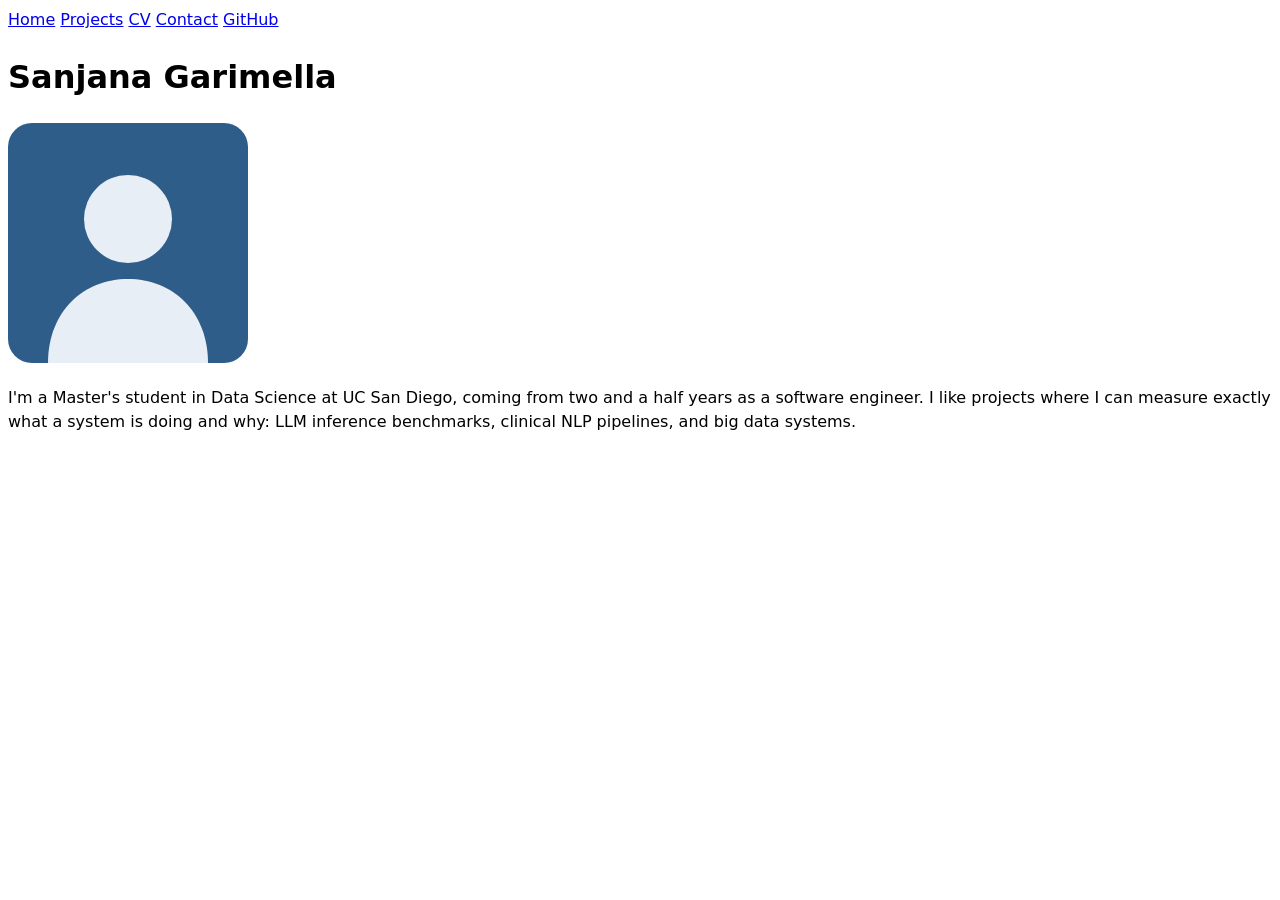
==== index.html @ b4945cbb "Lab 1: portfolio site with projects, contact form and CV" ====
<!DOCTYPE html>
<html lang="en">
  <head>
    <meta charset="UTF-8" />
    <meta name="viewport" content="width=device-width, initial-scale=1.0" />
    <title>Sanjana Garimella: Personal site and portfolio</title>
    <link rel="stylesheet" href="style.css" />
  </head>
  <body>
    <nav>
      <a href="./">Home</a>
      <a href="projects/">Projects</a>
      <a href="cv/">CV</a>
      <a href="contact/">Contact</a>
      <a href="https://github.com/sanjana-garimella" target="_blank">GitHub</a>
    </nav>

    <h1>Sanjana Garimella</h1>

    <img src="images/profile.svg" alt="Illustrated placeholder portrait: a simple head-and-shoulders silhouette on a blue background." width="240" />

    <p>
      I'm a Master's student in Data Science at UC San Diego, coming from two and a half years as a
      software engineer. I like projects where I can measure exactly what a system is doing
      and why: LLM inference benchmarks, clinical NLP pipelines, and big data systems.
    </p>
  </body>
</html>
---- style.css ----
body {
  /* Set line height to 1.5 times the font size
     and use the OS’s UI font as the website font
   */
  font: 100%/1.5 system-ui;
}

img {
  /* Never let images overflow narrow screens */
  max-width: 100%;
  height: auto;
}
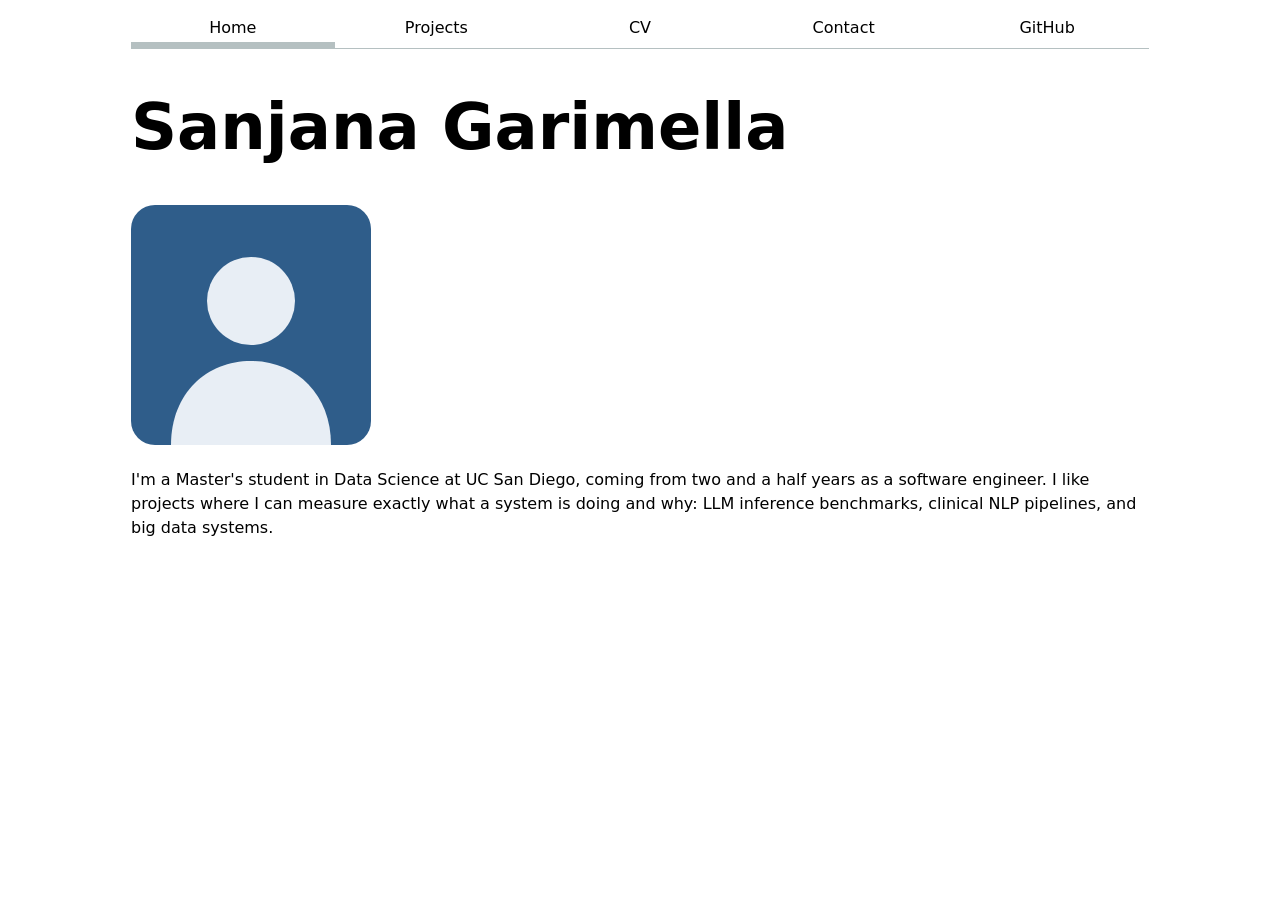
==== commit 07d250c4: "Lab 2: centered layout, nav bar, grid contact form, responsive projects grid, CV styling" ====
--- a/index.html
+++ b/index.html
@@ -8,7 +8,7 @@
   </head>
   <body>
     <nav>
-      <a href="./">Home</a>
+      <a href="./" class="current">Home</a>
       <a href="projects/">Projects</a>
       <a href="cv/">CV</a>
       <a href="contact/">Contact</a>
--- a/style.css
+++ b/style.css
@@ -1,8 +1,18 @@
+:root {
+  --color-accent: oklch(55% 0.13 250);
+  --color-border: oklch(80% 3% 200);
+  accent-color: var(--color-accent);
+}
+
 body {
   /* Set line height to 1.5 times the font size
      and use the OS’s UI font as the website font
    */
   font: 100%/1.5 system-ui;
+
+  /* Step 1: keep lines readable and centered, with a gutter on small screens */
+  max-width: 100ch;
+  margin-inline: max(1em, (100% - 100ch) / 2);
 }
 
 img {
@@ -10,3 +20,158 @@
   max-width: 100%;
   height: auto;
 }
+
+/* Step 2: navigation bar */
+nav {
+  display: flex;
+  flex-wrap: wrap; /* wrap links on very narrow screens instead of overflowing */
+  margin-bottom: 2em;
+  border-bottom: 1px solid var(--color-border);
+
+  ul,
+  li {
+    display: contents;
+  }
+
+  a {
+    flex: 1;
+    text-decoration: none;
+    color: inherit;
+    text-align: center;
+    padding: 0.5em;
+  }
+
+  a.current {
+    border-bottom: 0.4em solid var(--color-border);
+    padding-bottom: 0.1em;
+  }
+
+  a:hover {
+    border-bottom: 0.4em solid var(--color-accent);
+    padding-bottom: 0.1em;
+    background-color: oklch(from var(--color-accent) 95% 5% h);
+  }
+}
+
+/* Step 3: contact form */
+input,
+textarea,
+button {
+  font: inherit;
+  min-width: 0; /* let fields shrink below their default size on narrow screens */
+}
+
+form {
+  display: grid;
+  grid-template-columns: auto 1fr;
+  gap: 1em;
+
+  label {
+    display: grid;
+    grid-template-columns: subgrid;
+    grid-column: 1 / -1;
+  }
+
+  button {
+    grid-column: 1 / -1;
+  }
+}
+
+/* Step 4: projects grid */
+.projects {
+  display: grid;
+  grid-template-columns: repeat(auto-fill, minmax(15em, 1fr));
+  gap: 1em;
+
+  article {
+    display: grid;
+    grid-template-rows: subgrid;
+    grid-row: span 3;
+  }
+
+  h2 {
+    margin: 0;
+  }
+
+  p {
+    margin: 0;
+  }
+}
+
+h1,
+h2,
+h3,
+h4,
+h5,
+h6 {
+  line-height: 1.1;
+  text-wrap: balance;
+}
+
+h1 {
+  font-size: 400%;
+}
+
+/* Step 5: CV */
+.cv {
+  > header {
+    margin-bottom: 2em;
+
+    h1 {
+      font-size: 250%;
+      margin-bottom: 0.2em;
+    }
+
+    p {
+      margin: 0;
+      color: oklch(45% 2% 250);
+    }
+  }
+
+  section {
+    margin-block: 2.5em;
+
+    > h2 {
+      font-size: 1.1em;
+      text-transform: uppercase;
+      letter-spacing: 0.08em;
+      color: var(--color-accent);
+      border-bottom: 2px solid var(--color-accent);
+      padding-bottom: 0.3em;
+    }
+  }
+
+  article {
+    margin-block: 1.5em;
+    padding-left: 1em;
+    border-left: 3px solid var(--color-border);
+
+    header {
+      display: flex;
+      flex-wrap: wrap;
+      justify-content: space-between;
+      align-items: baseline;
+      gap: 0 1em;
+    }
+
+    h3 {
+      margin: 0;
+      font-size: 1.05em;
+    }
+
+    header p {
+      margin: 0;
+      font-size: 0.9em;
+      color: oklch(50% 2% 250);
+    }
+
+    ul {
+      margin-block: 0.5em 0;
+      padding-left: 1.2em;
+    }
+  }
+
+  ul li {
+    margin-block: 0.25em;
+  }
+}
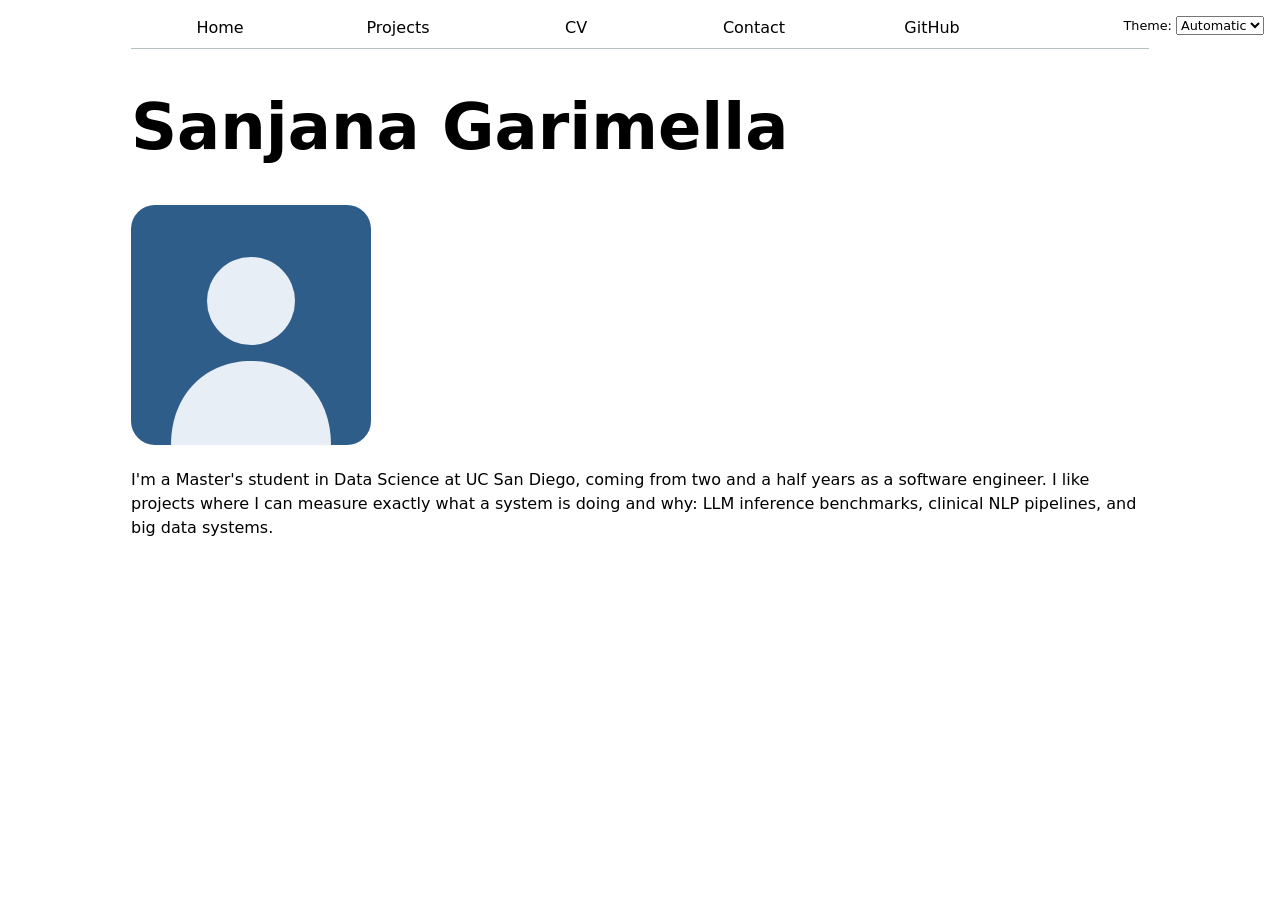
==== commit fbe71ac5: "Lab 3: automatic nav, dark mode switcher, JS-encoded contact form" ====
--- a/index.html
+++ b/index.html
@@ -5,16 +5,9 @@
     <meta name="viewport" content="width=device-width, initial-scale=1.0" />
     <title>Sanjana Garimella: Personal site and portfolio</title>
     <link rel="stylesheet" href="style.css" />
+    <script src="global.js" type="module"></script>
   </head>
   <body>
-    <nav>
-      <a href="./" class="current">Home</a>
-      <a href="projects/">Projects</a>
-      <a href="cv/">CV</a>
-      <a href="contact/">Contact</a>
-      <a href="https://github.com/sanjana-garimella" target="_blank">GitHub</a>
-    </nav>
-
     <h1>Sanjana Garimella</h1>
 
     <img src="images/profile.svg" alt="Illustrated placeholder portrait: a simple head-and-shoulders silhouette on a blue background." width="240" />
--- a/style.css
+++ b/style.css
@@ -1,7 +1,10 @@
 :root {
   --color-accent: oklch(55% 0.13 250);
-  --color-border: oklch(80% 3% 200);
+  /* A semi-transparent, moderately dark color adapts to both light and
+     dark mode better than a fixed light gray would. */
+  --color-border: oklch(50% 10% 200 / 40%);
   accent-color: var(--color-accent);
+  color-scheme: light dark;
 }
 
 body {
@@ -9,6 +12,13 @@
      and use the OS’s UI font as the website font
    */
   font: 100%/1.5 system-ui;
+
+  /* Explicitly tie background/text to the system colors so the page
+     repaints immediately when color-scheme is changed at runtime by
+     the theme switcher (some browsers don't repaint the implicit
+     canvas background on a dynamic color-scheme change otherwise). */
+  background-color: canvas;
+  color: canvastext;
 
   /* Step 1: keep lines readable and centered, with a gutter on small screens */
   max-width: 100ch;
@@ -27,6 +37,7 @@
   flex-wrap: wrap; /* wrap links on very narrow screens instead of overflowing */
   margin-bottom: 2em;
   border-bottom: 1px solid var(--color-border);
+  padding-inline-end: 8em; /* leave room for the color-scheme switcher */
 
   ul,
   li {
@@ -49,14 +60,26 @@
   a:hover {
     border-bottom: 0.4em solid var(--color-accent);
     padding-bottom: 0.1em;
-    background-color: oklch(from var(--color-accent) 95% 5% h);
-  }
+    /* Mix with the canvas color instead of a fixed lightness so the
+       hover background stays legible in dark mode too. */
+    background-color: color-mix(in oklch, var(--color-accent), canvas 85%);
+  }
+}
+
+/* Step 4: dark mode switcher */
+.color-scheme {
+  position: absolute;
+  top: 1rem;
+  right: 1rem;
+  font-size: 80%;
+  font-family: inherit;
 }
 
 /* Step 3: contact form */
 input,
 textarea,
-button {
+button,
+select {
   font: inherit;
   min-width: 0; /* let fields shrink below their default size on narrow screens */
 }
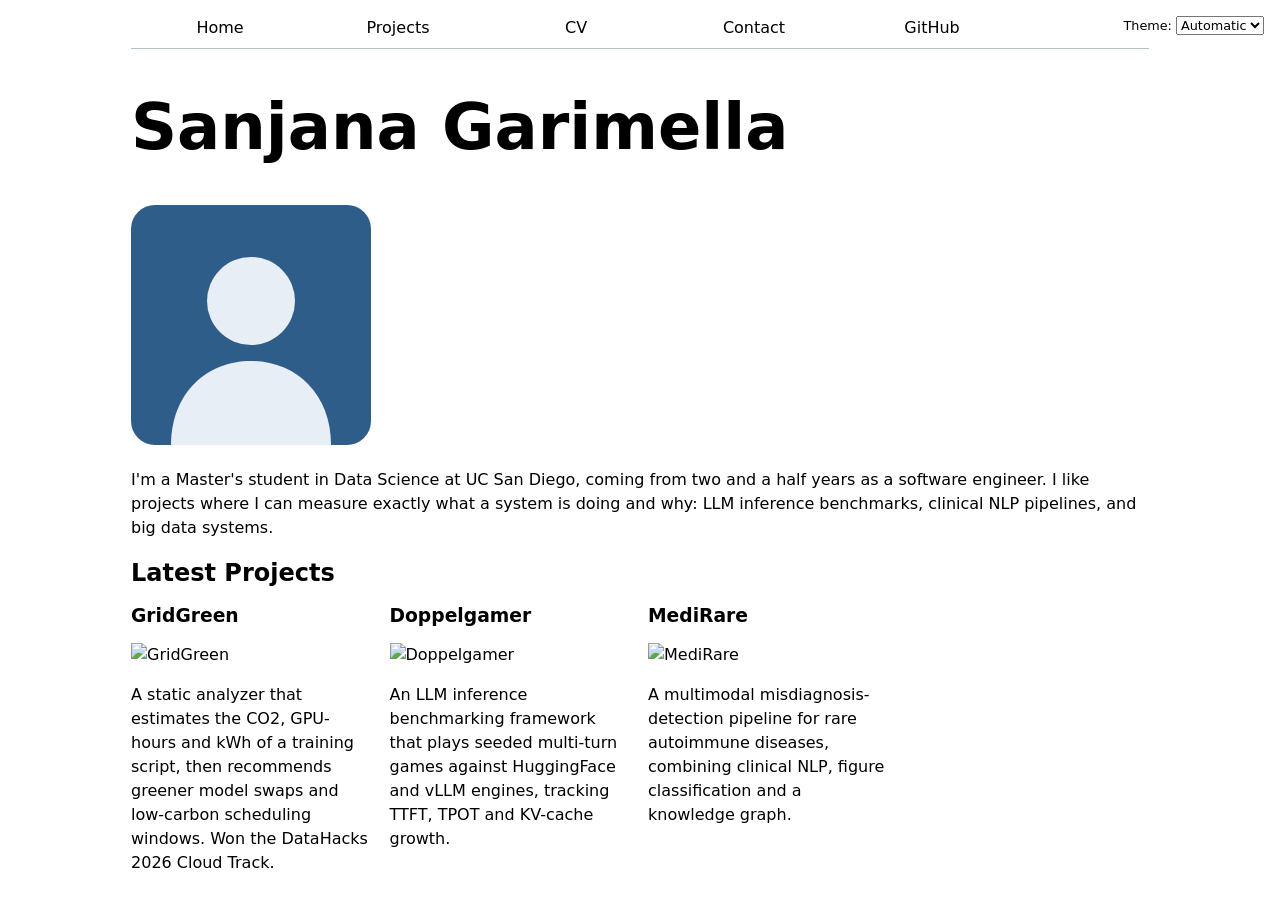
==== commit 3fac1179: "Lab 4: projects from JSON, latest projects and GitHub stats on home page" ====
--- a/index.html
+++ b/index.html
@@ -6,6 +6,7 @@
     <title>Sanjana Garimella: Personal site and portfolio</title>
     <link rel="stylesheet" href="style.css" />
     <script src="global.js" type="module"></script>
+    <script src="index.js" type="module" defer></script>
   </head>
   <body>
     <h1>Sanjana Garimella</h1>
@@ -17,5 +18,12 @@
       software engineer. I like projects where I can measure exactly what a system is doing
       and why: LLM inference benchmarks, clinical NLP pipelines, and big data systems.
     </p>
+
+    <div id="profile-stats"></div>
+
+    <h2>Latest Projects</h2>
+    <div class="projects">
+      <!-- Dynamically added content will appear here -->
+    </div>
   </body>
 </html>
--- a/style.css
+++ b/style.css
@@ -112,12 +112,32 @@
     grid-row: span 3;
   }
 
-  h2 {
+  h2,
+  h3 {
     margin: 0;
   }
 
   p {
     margin: 0;
+  }
+}
+
+/* Lab 4: GitHub stats on the home page */
+#profile-stats dl {
+  display: grid;
+  grid-template-columns: repeat(4, 1fr);
+  margin: 0 0 2em;
+
+  dt {
+    grid-row: 1;
+    font-size: 0.9em;
+    color: oklch(50% 2% 250);
+  }
+
+  dd {
+    grid-row: 2;
+    margin: 0;
+    font-size: 200%;
   }
 }
 
